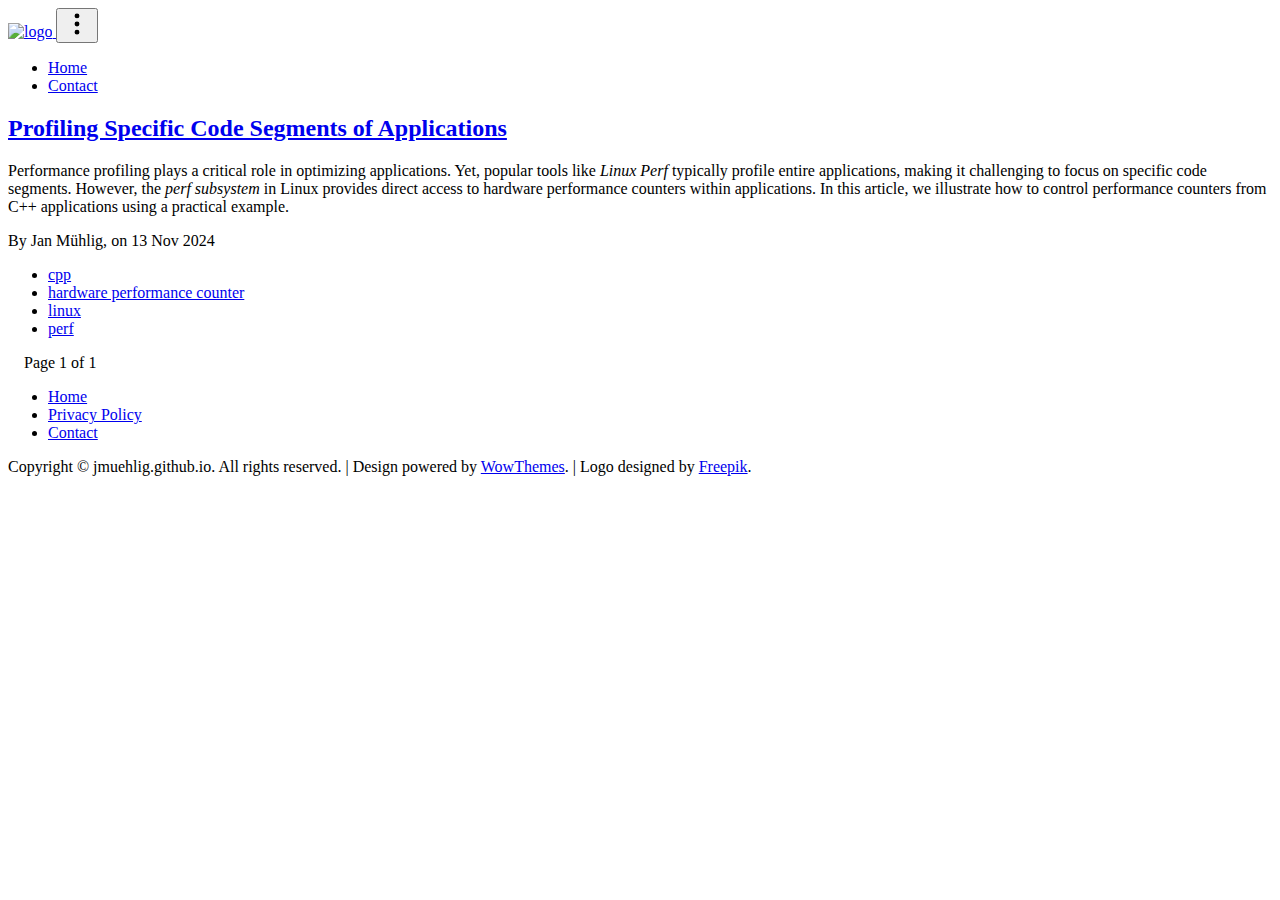
==== index.html @ b86a59b8 "Initial blog." ====
<!DOCTYPE html>
<html lang="en">
<head>
<meta charset="utf-8">
<meta name="viewport" content="width=device-width, initial-scale=1, shrink-to-fit=no">
<link rel="icon" href="jmuehlig.github.io/assets/images/favicon.ico">

<title>Home | jmuehlig.github.io</title>

<!-- Begin Jekyll SEO tag v2.8.0 -->
<title>Home | jmuehlig.github.io</title>
<meta name="generator" content="Jekyll v4.3.3" />
<meta property="og:title" content="Home" />
<meta name="author" content="jan" />
<meta property="og:locale" content="en_us" />
<meta property="og:site_name" content="jmuehlig.github.io" />
<meta property="og:type" content="website" />
<meta name="twitter:card" content="summary" />
<meta property="twitter:title" content="Home" />
<script type="application/ld+json">
{"@context":"https://schema.org","@type":"WebSite","author":{"@type":"Person","name":"jan"},"headline":"Home","name":"jmuehlig.github.io","publisher":{"@type":"Organization","logo":{"@type":"ImageObject","url":"/jmuehlig.github.io/assets/images/logo.png"},"name":"jan"},"url":"/jmuehlig.github.io/"}</script>
<!-- End Jekyll SEO tag -->


<link href="jmuehlig.github.io/assets/css/theme.css" rel="stylesheet">

<!-- custom CSS - Remove this if you don't use it or choose to customize the stylesheet with sass-->
<link href="jmuehlig.github.io/assets/css/custom.css" rel="stylesheet">
<!-- custom CSS end-->
    

   
</head>   
    

<body class="layout-default">

    
<!-- Menu Navigation
================================================== -->
<div class="navigation-wrap start-header start-style">
    <nav class="navbar navbar-expand-lg">
        <div class="container">

          <a class="navbar-brand text-dark font-weight-bold big d-flex align-items-center" href="jmuehlig.github.io/">
          
          <img class="mr-2" src="jmuehlig.github.io/assets/images/logo.png" alt="logo" width="40px"> 
          
          </a> 
          

          <button class="navbar-toggler" type="button" data-bs-toggle="collapse" data-bs-target="#navbarResponsive" aria-controls="navbarResponsive" aria-expanded="false" aria-label="Toggle navigation">
            <svg xmlns="http://www.w3.org/2000/svg" width="26" height="26" fill="currentColor" class="bi bi-three-dots-vertical" viewBox="0 0 16 16">
              <path d="M9.5 13a1.5 1.5 0 1 1-3 0 1.5 1.5 0 0 1 3 0zm0-5a1.5 1.5 0 1 1-3 0 1.5 1.5 0 0 1 3 0zm0-5a1.5 1.5 0 1 1-3 0 1.5 1.5 0 0 1 3 0z"/>
            </svg>
          </button>
          
          <div class="collapse navbar-collapse" id="navbarResponsive">
            <ul class="navbar-nav ml-auto font-weight-bold d-flex align-items-center">
              
              <li class="nav-item">
                <a class="nav-link px-3 " href="jmuehlig.github.io/" alt="Home">Home</a>
              </li>
              
              <li class="nav-item">
                <a class="nav-link px-3 " href="jmuehlig.github.io/contact/" alt="Contact">Contact</a>
              </li>
              
            </ul>
          </div>

        </div>
      </nav>
    </div>  

    
<!-- Container
================================================== -->    
<main class="container">   
      <!-- Home Intro
================================================== -->
 
<!--div class="rounded mb-5 hero">
  <div class="row align-items-center justify-content-between">
    <div class="col-md-6">
      <h1 class="font-weight-bold mb-4 serif-font">Let me  teach you how to become successful online</h1>
      <p class="lead mb-4">My name is Lyam and I'm here to share with you my knowledge and experience of over 10 years of monetizing my blog.</p>
      <a href="jmuehlig.github.io/about" class="btn btn-dark text-white px-5 btn-lg">About me</a>
    </div>
    <div class="col-md-6 text-right pl-0 pl-lg-4">
      <img class="intro" height="500" src="jmuehlig.github.io/assets/images/intro.svg">      
    </div>
  </div>
</div-->


<!-- Featured
================================================== -->
<section class="row">
  
      
  
  </div>
</section>

<!-- Posts List with Sidebar (except featured)
================================================== -->
<section class="row">
  <div class="col-sm-12">
    <div class="row">
      
      
      <div class="col-md-10 offset-md-1">
        <!-- begin post -->

<div class="card">
    <div class="card-block">
        <h2 class="card-title h4 serif-font"><a href="/jmuehlig.github.io/profiling-specific-code-segments-of-applications/" target="_self">Profiling Specific Code Segments of Applications</a></h2>
        <p class="card-text text-muted"><p>Performance profiling plays a critical role in optimizing applications. Yet, popular tools like <em>Linux Perf</em> typically profile entire applications, making it challenging to focus on specific code segments. However, the <em>perf subsystem</em> in Linux provides direct access to hardware performance counters within applications. In this article, we illustrate how to control performance counters from C++ applications using a practical example.</p>
</p>
        <div class="metafooter">
            <div class="wrapfooter small d-flex align-items-center">
                <span class="author-meta">
                  By  <span class="post-name"> Jan Mühlig, </span>             
                  on <span class="post-date">13 Nov 2024</span>
                </span>               
                <div class="clearfix"></div>
            </div>
            <p>
              <ul class="tags">
                  
                  
                  <li>
                   <a href="jmuehlig.github.io/categories#cpp">cpp</a>
                  </li>
                  
                  <li>
                   <a href="jmuehlig.github.io/categories#hardware-performance-counter">hardware performance counter</a>
                  </li>
                  
                  <li>
                   <a href="jmuehlig.github.io/categories#linux">linux</a>
                  </li>
                  
                  <li>
                   <a href="jmuehlig.github.io/categories#perf">perf</a>
                  </li>
                  
                </ul>
            </p>
        </div>
    </div>
</div>
<!-- end post -->

      </div>
      
      
    </div>
    <!-- Pagination -->
    <div class="bottompagination">
      <span class="navigation" role="navigation">
          <nav class="pagination" role="pagination">
    
    <span class="page-number d-none"> &nbsp; &nbsp; Page 1 of 1 &nbsp; &nbsp; </span>
     
</nav>
      </span>
    </div>
  </div>
</section>
  
</main>

<!-- Footer
================================================== -->    
<footer class="footer container text-center">  

  <!-- CREDITS BEGIN.-->
  <!-- If you want to support my work, please donate to remove the credits. This helps me keep it up and running: https://www.wowthemes.net/donate/ -->
  <!--div class="credits mx-auto text-center mb-3">
    <a class="hover-opacity font-weight-bold" href="https://bootstrapstarter.com/template-affiliates-bootstrap-jekyll/">
      <img src="jmuehlig.github.io/assets/images/credits.png" alt="powered by WowThemes">
    </a>
  </div-->
  <!-- CREDITS END -->

  <ul class="p-0 mb-1 small">
    
    <li>
      <a href="jmuehlig.github.io/" alt="Home">Home</a>
    </li>
    
    <li>
      <a href="jmuehlig.github.io/privacy-policy/" alt="Privacy Policy">Privacy Policy</a>
    </li>
    
    <li>
      <a href="jmuehlig.github.io/contact/" alt="Contact">Contact</a>
    </li>
    
    </ul>
    <div class="copyright small">
       Copyright © jmuehlig.github.io. All rights reserved.
       |
       Design powered by <a class="hover-opacity font-weight-bold" href="https://bootstrapstarter.com/template-affiliates-bootstrap-jekyll/">WowThemes</a>.
       |
       Logo designed by <a class="hover-opacity font-weight-bold" href="http://www.freepik.com">Freepik</a>.
    </div>
</footer>

<!-- JavaScript
================================================== -->    
<script src="jmuehlig.github.io/assets/js/jquery.min.js"></script>   
<script src="jmuehlig.github.io/assets/js/bootstrap.min.js"></script>   
<script src="jmuehlig.github.io/assets/js/theme.js"></script>    
<script src="https://cdn.mathjax.org/mathjax/latest/MathJax.js?config=TeX-AMS-MML_HTMLorMML" type="text/javascript"></script>
</body>
    
</html>
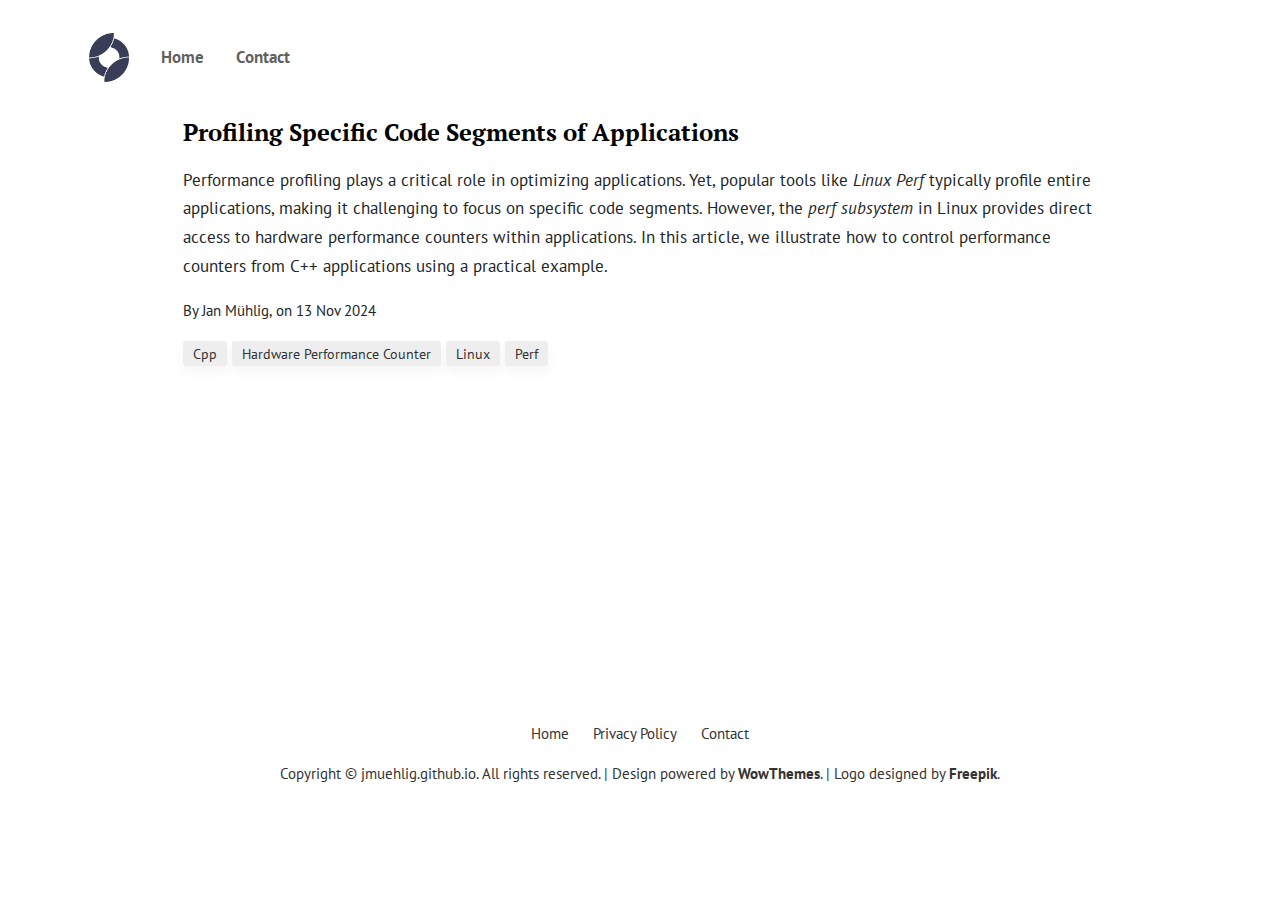
==== commit b5d5f8e0: "Fixed baseurl." ====
--- a/index.html
+++ b/index.html
@@ -3,7 +3,7 @@
 <head>
 <meta charset="utf-8">
 <meta name="viewport" content="width=device-width, initial-scale=1, shrink-to-fit=no">
-<link rel="icon" href="jmuehlig.github.io/assets/images/favicon.ico">
+<link rel="icon" href="https://jmuehlig.github.io/assets/images/favicon.ico">
 
 <title>Home | jmuehlig.github.io</title>
 
@@ -18,14 +18,14 @@
 <meta name="twitter:card" content="summary" />
 <meta property="twitter:title" content="Home" />
 <script type="application/ld+json">
-{"@context":"https://schema.org","@type":"WebSite","author":{"@type":"Person","name":"jan"},"headline":"Home","name":"jmuehlig.github.io","publisher":{"@type":"Organization","logo":{"@type":"ImageObject","url":"/jmuehlig.github.io/assets/images/logo.png"},"name":"jan"},"url":"/jmuehlig.github.io/"}</script>
+{"@context":"https://schema.org","@type":"WebSite","author":{"@type":"Person","name":"jan"},"headline":"Home","name":"jmuehlig.github.io","publisher":{"@type":"Organization","logo":{"@type":"ImageObject","url":"/https://jmuehlig.github.io/assets/images/logo.png"},"name":"jan"},"url":"/https://jmuehlig.github.io/"}</script>
 <!-- End Jekyll SEO tag -->
 
 
-<link href="jmuehlig.github.io/assets/css/theme.css" rel="stylesheet">
+<link href="https://jmuehlig.github.io/assets/css/theme.css" rel="stylesheet">
 
 <!-- custom CSS - Remove this if you don't use it or choose to customize the stylesheet with sass-->
-<link href="jmuehlig.github.io/assets/css/custom.css" rel="stylesheet">
+<link href="https://jmuehlig.github.io/assets/css/custom.css" rel="stylesheet">
 <!-- custom CSS end-->
     
 
@@ -42,9 +42,9 @@
     <nav class="navbar navbar-expand-lg">
         <div class="container">
 
-          <a class="navbar-brand text-dark font-weight-bold big d-flex align-items-center" href="jmuehlig.github.io/">
-          
-          <img class="mr-2" src="jmuehlig.github.io/assets/images/logo.png" alt="logo" width="40px"> 
+          <a class="navbar-brand text-dark font-weight-bold big d-flex align-items-center" href="https://jmuehlig.github.io/">
+          
+          <img class="mr-2" src="https://jmuehlig.github.io/assets/images/logo.png" alt="logo" width="40px"> 
           
           </a> 
           
@@ -59,11 +59,11 @@
             <ul class="navbar-nav ml-auto font-weight-bold d-flex align-items-center">
               
               <li class="nav-item">
-                <a class="nav-link px-3 " href="jmuehlig.github.io/" alt="Home">Home</a>
+                <a class="nav-link px-3 " href="https://jmuehlig.github.io/" alt="Home">Home</a>
               </li>
               
               <li class="nav-item">
-                <a class="nav-link px-3 " href="jmuehlig.github.io/contact/" alt="Contact">Contact</a>
+                <a class="nav-link px-3 " href="https://jmuehlig.github.io/contact/" alt="Contact">Contact</a>
               </li>
               
             </ul>
@@ -85,10 +85,10 @@
     <div class="col-md-6">
       <h1 class="font-weight-bold mb-4 serif-font">Let me  teach you how to become successful online</h1>
       <p class="lead mb-4">My name is Lyam and I'm here to share with you my knowledge and experience of over 10 years of monetizing my blog.</p>
-      <a href="jmuehlig.github.io/about" class="btn btn-dark text-white px-5 btn-lg">About me</a>
+      <a href="https://jmuehlig.github.io/about" class="btn btn-dark text-white px-5 btn-lg">About me</a>
     </div>
     <div class="col-md-6 text-right pl-0 pl-lg-4">
-      <img class="intro" height="500" src="jmuehlig.github.io/assets/images/intro.svg">      
+      <img class="intro" height="500" src="https://jmuehlig.github.io/assets/images/intro.svg">      
     </div>
   </div>
 </div-->
@@ -115,7 +115,7 @@
 
 <div class="card">
     <div class="card-block">
-        <h2 class="card-title h4 serif-font"><a href="/jmuehlig.github.io/profiling-specific-code-segments-of-applications/" target="_self">Profiling Specific Code Segments of Applications</a></h2>
+        <h2 class="card-title h4 serif-font"><a href="/https://jmuehlig.github.io/profiling-specific-code-segments-of-applications/" target="_self">Profiling Specific Code Segments of Applications</a></h2>
         <p class="card-text text-muted"><p>Performance profiling plays a critical role in optimizing applications. Yet, popular tools like <em>Linux Perf</em> typically profile entire applications, making it challenging to focus on specific code segments. However, the <em>perf subsystem</em> in Linux provides direct access to hardware performance counters within applications. In this article, we illustrate how to control performance counters from C++ applications using a practical example.</p>
 </p>
         <div class="metafooter">
@@ -131,19 +131,19 @@
                   
                   
                   <li>
-                   <a href="jmuehlig.github.io/categories#cpp">cpp</a>
-                  </li>
-                  
-                  <li>
-                   <a href="jmuehlig.github.io/categories#hardware-performance-counter">hardware performance counter</a>
-                  </li>
-                  
-                  <li>
-                   <a href="jmuehlig.github.io/categories#linux">linux</a>
-                  </li>
-                  
-                  <li>
-                   <a href="jmuehlig.github.io/categories#perf">perf</a>
+                   <a href="https://jmuehlig.github.io/categories#cpp">cpp</a>
+                  </li>
+                  
+                  <li>
+                   <a href="https://jmuehlig.github.io/categories#hardware-performance-counter">hardware performance counter</a>
+                  </li>
+                  
+                  <li>
+                   <a href="https://jmuehlig.github.io/categories#linux">linux</a>
+                  </li>
+                  
+                  <li>
+                   <a href="https://jmuehlig.github.io/categories#perf">perf</a>
                   </li>
                   
                 </ul>
@@ -180,7 +180,7 @@
   <!-- If you want to support my work, please donate to remove the credits. This helps me keep it up and running: https://www.wowthemes.net/donate/ -->
   <!--div class="credits mx-auto text-center mb-3">
     <a class="hover-opacity font-weight-bold" href="https://bootstrapstarter.com/template-affiliates-bootstrap-jekyll/">
-      <img src="jmuehlig.github.io/assets/images/credits.png" alt="powered by WowThemes">
+      <img src="https://jmuehlig.github.io/assets/images/credits.png" alt="powered by WowThemes">
     </a>
   </div-->
   <!-- CREDITS END -->
@@ -188,15 +188,15 @@
   <ul class="p-0 mb-1 small">
     
     <li>
-      <a href="jmuehlig.github.io/" alt="Home">Home</a>
+      <a href="https://jmuehlig.github.io/" alt="Home">Home</a>
     </li>
     
     <li>
-      <a href="jmuehlig.github.io/privacy-policy/" alt="Privacy Policy">Privacy Policy</a>
+      <a href="https://jmuehlig.github.io/privacy-policy/" alt="Privacy Policy">Privacy Policy</a>
     </li>
     
     <li>
-      <a href="jmuehlig.github.io/contact/" alt="Contact">Contact</a>
+      <a href="https://jmuehlig.github.io/contact/" alt="Contact">Contact</a>
     </li>
     
     </ul>
@@ -211,9 +211,9 @@
 
 <!-- JavaScript
 ================================================== -->    
-<script src="jmuehlig.github.io/assets/js/jquery.min.js"></script>   
-<script src="jmuehlig.github.io/assets/js/bootstrap.min.js"></script>   
-<script src="jmuehlig.github.io/assets/js/theme.js"></script>    
+<script src="https://jmuehlig.github.io/assets/js/jquery.min.js"></script>   
+<script src="https://jmuehlig.github.io/assets/js/bootstrap.min.js"></script>   
+<script src="https://jmuehlig.github.io/assets/js/theme.js"></script>    
 <script src="https://cdn.mathjax.org/mathjax/latest/MathJax.js?config=TeX-AMS-MML_HTMLorMML" type="text/javascript"></script>
 </body>
     
